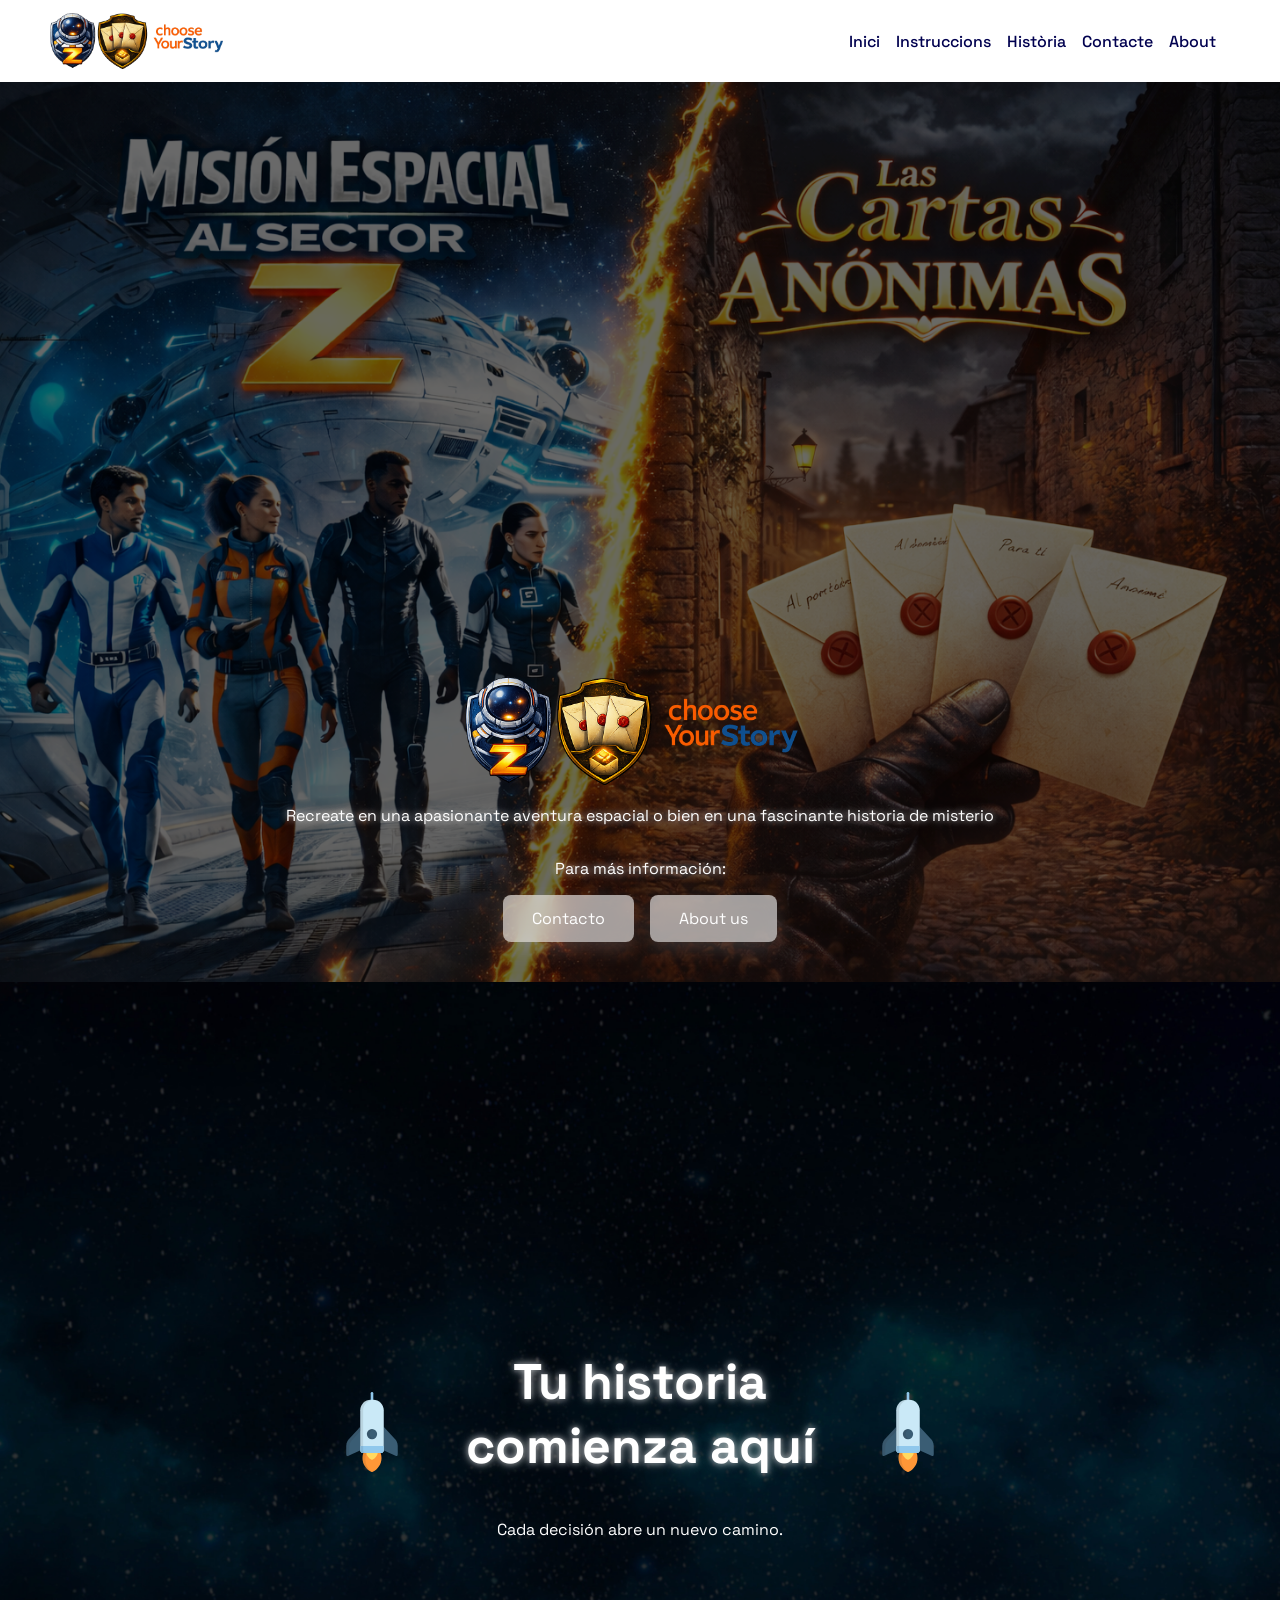
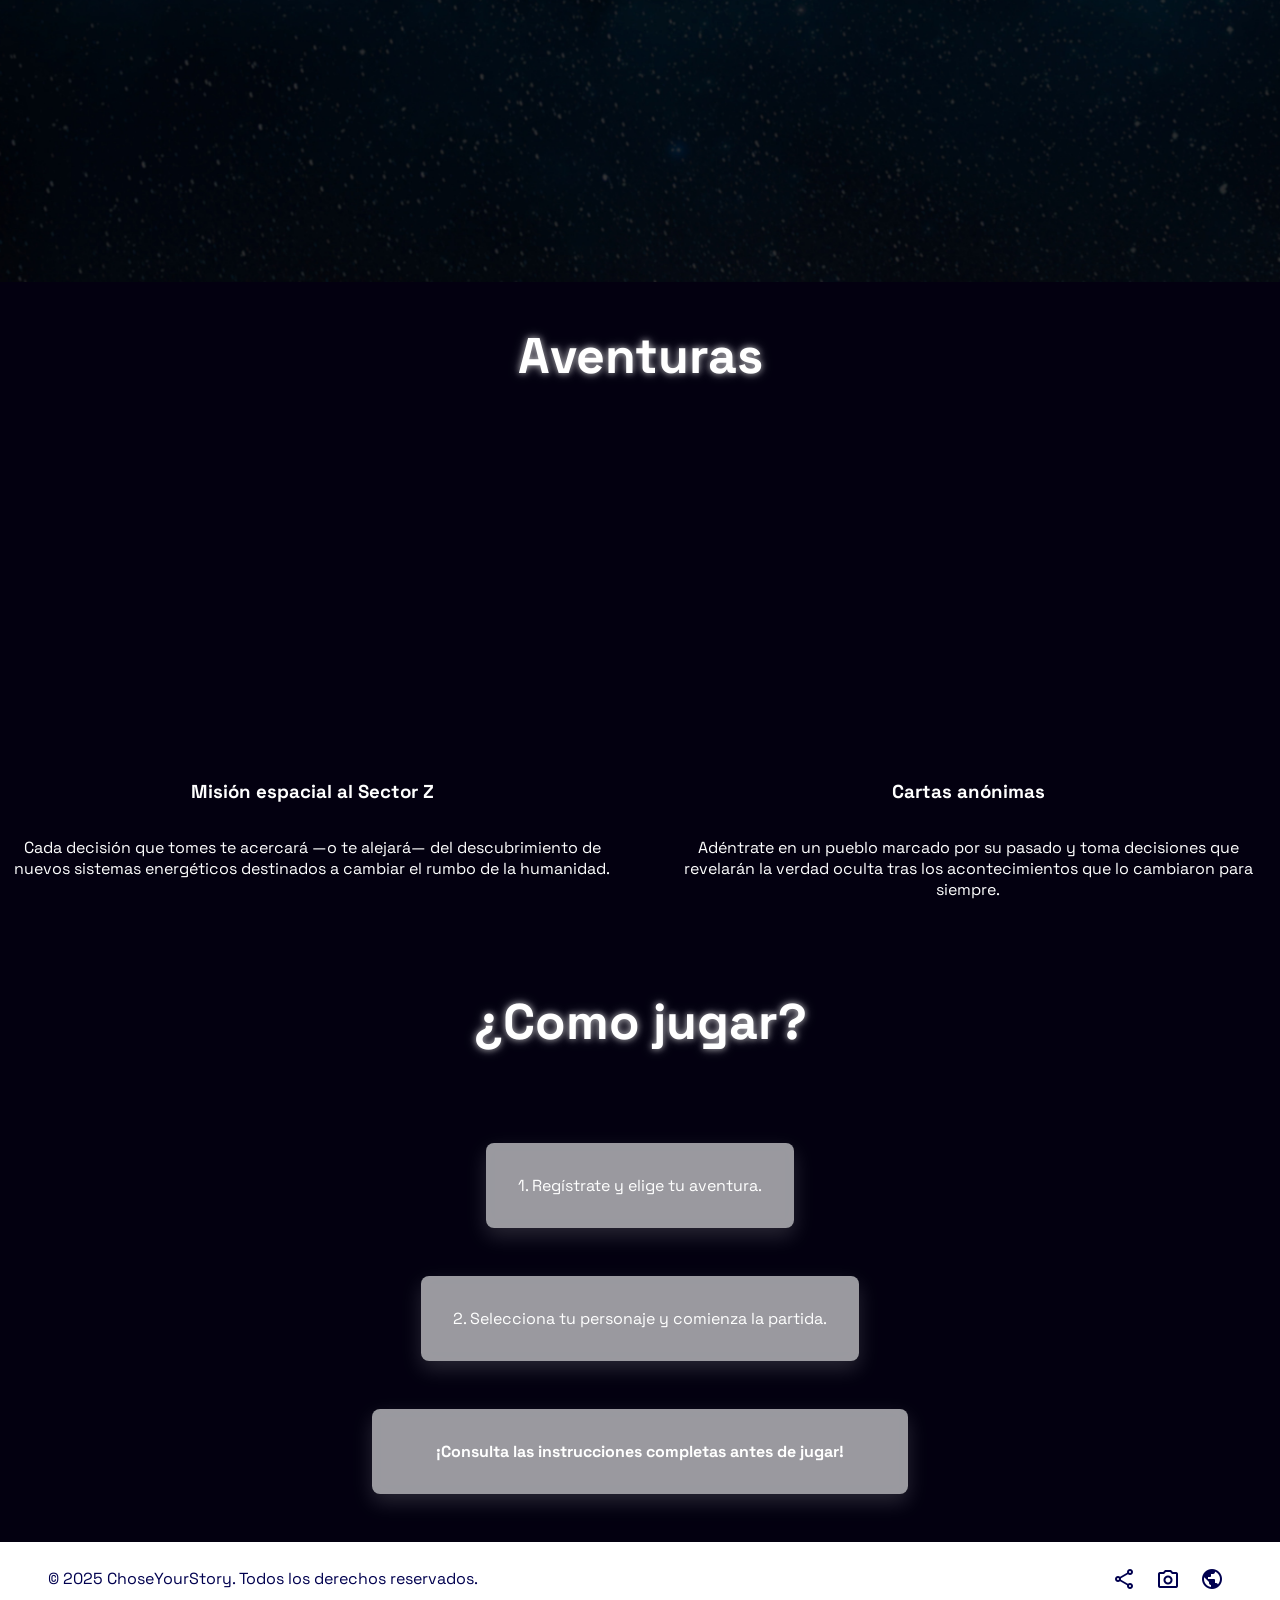
==== M04/Servidor/nodejs_server/public/index.html @ 769871aa "servidor" ====
<!DOCTYPE html>
<html lang="en">
<head>
    <meta charset="UTF-8">
    <meta name="viewport" content="width=device-width, initial-scale=1.0">
    <title>Document</title>
    <link rel="stylesheet" href="style.css">

    <link rel="preconnect" href="https://fonts.googleapis.com">
    <link rel="preconnect" href="https://fonts.gstatic.com" crossorigin>
    <link href="https://fonts.googleapis.com/css2?family=Space+Grotesk:wght@400;500;700&display=swap" rel="stylesheet">

    <link rel="stylesheet"href="https://fonts.googleapis.com/css2?family=Material+Symbols+Outlined:opsz,wght,FILL,GRAD@24,400,0,0" />


</head>
<body>
   <header class="header">
        <div class="contenedor_header">
    
            <img src="./Assets/Logo.png" alt="" class="logo">
       
        <input type="checkbox" id="menu-toggle" class="checkbox-menu">

        <nav class="nav_header">
            <a href="./index.html">Inici</a>
            <a href="./instrucciones.html">Instruccions</a>
            <a href="./historia.html">Història</a>
            <a href="./contact.html">Contacte</a>
            <a href="./about.html">About</a>
        </nav>

        <label for="menu-toggle" class="boton_menu" aria-label="Abrir menú">
            <span></span>
            <span></span>
            <span></span>
        </label>

        </div>
    </header> 

    <main class="main">
        <div class="contenedor-main">
            <img src="./Assets/Logo.png" alt="" class="logo-main">
            <p>Recreate en una apasionante aventura espacial o bien en una fascinante historia de misterio </p>
            <p>Para más información:</p>
            <div class="botones_main botones">
                <a href="contact.html" class="boton-main">Contacto</a>
                <a href="about.html" class="boton-main">About us</a>
            </div>
        </div>

    </main>


    <section class="scroll-reveal-nave">

    <div class="escena">
        <svg class="imagen_svg nave izquierda" height="" width="" version="1.1" id="Layer_1" xmlns="http://www.w3.org/2000/svg" xmlns:xlink="http://www.w3.org/1999/xlink" 
            viewBox="0 0 511.999 511.999" xml:space="preserve">
        <path style="fill:#FF9737;" d="M310.641,387.709c-0.816-2.159-2.885-3.587-5.192-3.587H206.55c-2.309,0-4.375,1.428-5.194,3.587
            c-4.157,10.99-6.266,22.565-6.266,34.405c0,38.873,23.042,73.976,58.701,89.428c0.705,0.305,1.457,0.457,2.208,0.457
            c0.752,0,1.504-0.152,2.208-0.457c35.66-15.452,58.701-50.554,58.701-89.428C316.909,410.27,314.8,398.695,310.641,387.709z"/>
        <path style="fill:#FFD960;" d="M292.446,380.352c-1.052-1.136-2.528-1.782-4.076-1.782h-64.742c-1.548,0-3.025,0.645-4.076,1.782
            c-1.049,1.135-1.579,2.659-1.459,4.202c1.681,21.554,15.743,40.738,35.824,48.871c0.668,0.271,1.376,0.406,2.084,0.406
            c0.708,0,1.416-0.135,2.084-0.406c20.08-8.133,34.14-27.316,35.822-48.871C294.024,383.01,293.495,381.487,292.446,380.352z"/>
        <path style="opacity:0.1;fill:#231F20;enable-background:new    ;" d="M213.598,428.947c0-12.774,2.275-25.264,6.763-37.122
            c0.883-2.33,3.113-3.87,5.603-3.87h84.765c-0.03-0.081-0.056-0.164-0.087-0.246c-0.816-2.159-2.885-3.587-5.192-3.587h-98.899
            c-2.309,0-4.375,1.428-5.194,3.587c-4.157,10.99-6.266,22.565-6.266,34.405c0,38.752,22.902,73.752,58.37,89.277
            C228.653,491.753,213.598,461.585,213.598,428.947z"/>
        <g>
            <path style="fill:#3A5D74;" d="M420.78,396.97v-51.543c0-22.857-11.084-37.559-14.882-41.925l-76.866-83.428v152.156l80.955,37.293
                C413.007,410.695,420.78,412.236,420.78,396.97z"/>
            <path style="fill:#3A5D74;" d="M91.219,396.97v-51.543c0-22.857,11.084-37.559,14.882-41.925l76.866-83.428v152.156l-80.953,37.293
                C98.992,410.695,91.219,412.236,91.219,396.97z"/>
        </g>
        <path style="fill:#90C8EC;" d="M255.999,103.143c-4.599,0-8.328-3.729-8.328-8.328V8.328c0-4.599,3.729-8.328,8.328-8.328
            s8.328,3.729,8.328,8.328v86.487C264.327,99.414,260.598,103.143,255.999,103.143z"/>
        <path style="fill:#CAE9F7;" d="M263.525,49.363h-15.052c-37.406,0-67.728,30.323-67.728,67.727v255.14
            c0,10.247,8.306,18.555,18.557,18.555h113.395c10.248,0,18.557-8.308,18.557-18.555V170.738v-27.205v-26.444
            C331.253,79.685,300.931,49.363,263.525,49.363z"/>
        <path style="fill:#90C8EC;" d="M180.746,345.426v26.803c0,10.247,8.306,18.555,18.557,18.555h113.395
            c10.248,0,18.557-8.308,18.557-18.555v-26.803H180.746z"/>
        <circle style="fill:#3A5D74;" cx="256" cy="269.137" r="32.988"/>
        <g>
            <path style="opacity:0.1;fill:#231F20;enable-background:new    ;" d="M109.726,405.405v-51.543
                c0-22.857,11.084-37.559,14.882-41.925l58.358-63.341v-28.523l-76.866,83.428c-3.798,4.365-14.882,19.067-14.882,41.925v51.543
                c0,15.265,7.773,13.725,10.795,12.552l7.722-3.558C109.733,405.777,109.726,405.598,109.726,405.405z"/>
            <path style="opacity:0.1;fill:#231F20;enable-background:new    ;" d="M199.253,372.229v-255.14c0-36.824,29.397-66.763,66-67.682
                c-0.576-0.014-1.147-0.044-1.728-0.044h-15.052c-37.406,0-67.728,30.323-67.728,67.727v255.14c0,10.247,8.306,18.555,18.557,18.555
                h18.508C207.559,390.784,199.253,382.477,199.253,372.229z"/>
            <path style="opacity:0.1;fill:#231F20;enable-background:new    ;" d="M241.519,269.141c0-15.005,10.021-27.662,23.733-31.664
                c-2.937-0.856-6.04-1.325-9.253-1.325c-18.22,0-32.988,14.769-32.988,32.989c0,18.219,14.768,32.988,32.988,32.988
                c3.214,0,6.316-0.467,9.253-1.325C251.539,296.802,241.519,284.146,241.519,269.141z"/>
        </g>
        </svg>

        <div class="texto">
      <h2>Tu historia comienza aquí</h2>
      <p>Cada decisión abre un nuevo camino.</p>
    </div>
<svg class="imagen_svg nave derecha" height="" width="" version="1.1" id="Layer_1" xmlns="http://www.w3.org/2000/svg" xmlns:xlink="http://www.w3.org/1999/xlink" 
	 viewBox="0 0 511.999 511.999" xml:space="preserve">
<path style="fill:#FF9737;" d="M310.641,387.709c-0.816-2.159-2.885-3.587-5.192-3.587H206.55c-2.309,0-4.375,1.428-5.194,3.587
	c-4.157,10.99-6.266,22.565-6.266,34.405c0,38.873,23.042,73.976,58.701,89.428c0.705,0.305,1.457,0.457,2.208,0.457
	c0.752,0,1.504-0.152,2.208-0.457c35.66-15.452,58.701-50.554,58.701-89.428C316.909,410.27,314.8,398.695,310.641,387.709z"/>
<path style="fill:#FFD960;" d="M292.446,380.352c-1.052-1.136-2.528-1.782-4.076-1.782h-64.742c-1.548,0-3.025,0.645-4.076,1.782
	c-1.049,1.135-1.579,2.659-1.459,4.202c1.681,21.554,15.743,40.738,35.824,48.871c0.668,0.271,1.376,0.406,2.084,0.406
	c0.708,0,1.416-0.135,2.084-0.406c20.08-8.133,34.14-27.316,35.822-48.871C294.024,383.01,293.495,381.487,292.446,380.352z"/>
<path style="opacity:0.1;fill:#231F20;enable-background:new    ;" d="M213.598,428.947c0-12.774,2.275-25.264,6.763-37.122
	c0.883-2.33,3.113-3.87,5.603-3.87h84.765c-0.03-0.081-0.056-0.164-0.087-0.246c-0.816-2.159-2.885-3.587-5.192-3.587h-98.899
	c-2.309,0-4.375,1.428-5.194,3.587c-4.157,10.99-6.266,22.565-6.266,34.405c0,38.752,22.902,73.752,58.37,89.277
	C228.653,491.753,213.598,461.585,213.598,428.947z"/>
<g>
	<path style="fill:#3A5D74;" d="M420.78,396.97v-51.543c0-22.857-11.084-37.559-14.882-41.925l-76.866-83.428v152.156l80.955,37.293
		C413.007,410.695,420.78,412.236,420.78,396.97z"/>
	<path style="fill:#3A5D74;" d="M91.219,396.97v-51.543c0-22.857,11.084-37.559,14.882-41.925l76.866-83.428v152.156l-80.953,37.293
		C98.992,410.695,91.219,412.236,91.219,396.97z"/>
</g>
<path style="fill:#90C8EC;" d="M255.999,103.143c-4.599,0-8.328-3.729-8.328-8.328V8.328c0-4.599,3.729-8.328,8.328-8.328
	s8.328,3.729,8.328,8.328v86.487C264.327,99.414,260.598,103.143,255.999,103.143z"/>
<path style="fill:#CAE9F7;" d="M263.525,49.363h-15.052c-37.406,0-67.728,30.323-67.728,67.727v255.14
	c0,10.247,8.306,18.555,18.557,18.555h113.395c10.248,0,18.557-8.308,18.557-18.555V170.738v-27.205v-26.444
	C331.253,79.685,300.931,49.363,263.525,49.363z"/>
<path style="fill:#90C8EC;" d="M180.746,345.426v26.803c0,10.247,8.306,18.555,18.557,18.555h113.395
	c10.248,0,18.557-8.308,18.557-18.555v-26.803H180.746z"/>
<circle style="fill:#3A5D74;" cx="256" cy="269.137" r="32.988"/>
<g>
	<path style="opacity:0.1;fill:#231F20;enable-background:new    ;" d="M109.726,405.405v-51.543
		c0-22.857,11.084-37.559,14.882-41.925l58.358-63.341v-28.523l-76.866,83.428c-3.798,4.365-14.882,19.067-14.882,41.925v51.543
		c0,15.265,7.773,13.725,10.795,12.552l7.722-3.558C109.733,405.777,109.726,405.598,109.726,405.405z"/>
	<path style="opacity:0.1;fill:#231F20;enable-background:new    ;" d="M199.253,372.229v-255.14c0-36.824,29.397-66.763,66-67.682
		c-0.576-0.014-1.147-0.044-1.728-0.044h-15.052c-37.406,0-67.728,30.323-67.728,67.727v255.14c0,10.247,8.306,18.555,18.557,18.555
		h18.508C207.559,390.784,199.253,382.477,199.253,372.229z"/>
	<path style="opacity:0.1;fill:#231F20;enable-background:new    ;" d="M241.519,269.141c0-15.005,10.021-27.662,23.733-31.664
		c-2.937-0.856-6.04-1.325-9.253-1.325c-18.22,0-32.988,14.769-32.988,32.989c0,18.219,14.768,32.988,32.988,32.988
		c3.214,0,6.316-0.467,9.253-1.325C251.539,296.802,241.519,284.146,241.519,269.141z"/>
</g>
</svg>
  </div>
</section>



<section class="nuestros-juegos">
        <div class="contenedor_nuestros_juegos">
            <h1>Aventuras</h1>
            <div class=" contenedor_videos">
                <div class="caja_video">
                    <video src="./Assets/0113.mp4" autoplay loop muted playsinline> </video>
                    <h3>Misión espacial al Sector Z</h3>
                    <p>Cada decisión que tomes te acercará —o te alejará— del descubrimiento de nuevos sistemas energéticos destinados a cambiar el rumbo de la humanidad.</p>
                </div>
                <div class="caja_video">
                    <video src="./Assets/Cartas anonimas_video publicitario.mp4" autoplay loop muted playsinline> </video>
                    <h3>Cartas anónimas</h3>
                    <p>Adéntrate en un pueblo marcado por su pasado y toma decisiones que revelarán la verdad oculta tras los acontecimientos que lo cambiaron para siempre.</p>

                </div>
            </div>
            <div class="como_jugar" >
                <h1>¿Como jugar?</h1>
                <div class="boton_jugar">
                    <p>1. Regístrate y elige tu aventura.</p>
                </div>
                <div class="boton_jugar">
                    <p>2. Selecciona tu personaje y comienza la partida.</p>
                </div>
                <a href="instrucciones.html" class="boton_jugar2">¡Consulta las instrucciones completas antes de jugar!</a>

            </div>            

</section>
           
<footer class="footer" aria-label="Peu de pàgina">
    <div class="footer-container">
        <p>&copy; 2025 ChoseYourStory. Todos los derechos reservados.</p>
        <div class="social" aria-label="Xarxes socials">

            <a href="https://x.com" target="_blank" aria-label="X (Twitter)">
            <span class="material-symbols-outlined">share</span>
            </a>

            <a href="https://www.instagram.com" target="_blank" aria-label="Instagram">
            <span class="material-symbols-outlined">photo_camera</span>
        <a href="https://www.facebook.com" target="_blank" aria-label="Facebook">
            <span class="material-symbols-outlined">public</span>
        </a>

        </div>
    </div>
</footer>


    
    


    
    



</body>
</html>
---- M04/Servidor/nodejs_server/public/style.css ----
body{
    background-color: rgb(255, 255, 255);
    margin:0;
    
    font-family: 'Space Grotesk', sans-serif;
    font-weight: 400;
}

h1, h2 {
    font-weight: 700;
    font-size: 50px;
    text-shadow:
        0 0 6px rgba(255, 255, 255, 0.6),
        0 0 12px rgba(255, 255, 255, 0.35);
    

}

   

/*---------------------------------------------------------------------*/
/*                               HEADER                                */
/*---------------------------------------------------------------------*/

.header {
    position: sticky;
    top:0;
    background-color: #ffffff47;
    backdrop-filter: blur(10px);
    color: #fff;
    z-index: 1000;
    
  
}

.contenedor_header {
   
    max-width: 1200px;
    height: 50px;
    padding: 1rem;
    display: flex;
    align-items: center;
    justify-content: space-between;
}



.logo {
    width: 250px;
    height: auto;
}

.nav_header{
    display: flex;
    gap:1rem;
    text-align: center;
    

}
.nav_header a{
    color:rgb(0, 0, 79) ;
    font-weight:500 ;
}

.nav_header a:hover{
    
     color: rgb(255, 165, 0); 
}


.checkbox-menu{
    display: none;
}

.boton_menu {
    display: none;
    flex-direction: column;
    gap: 5px;
    cursor: pointer;
}

.boton_menu span {
    width: 25px;
    height: 3px;
    background-color: #111;
    display: block;
}

/*                             Movil                                */


@media (max-width: 768px) {

  
    .boton_menu {
        display: flex;
    }

   
    .nav_header {
        position: absolute;
        top: 100%;
        left: 0;
        width: 100%;

        background-color: #ffffff;
        flex-direction: column;
        align-items: center;

        max-height: 0;
        overflow: hidden;
        transition: max-height 0.3s ease;
    }

    .nav_header a {
        padding: 1rem 0;
    }

    .checkbox-menu:checked + .nav_header {
        max-height: 300px;
    }
}
/*---------------------------------------------------------------------*/
/*                              footer                                 */
/*---------------------------------------------------------------------*/


.footer-container{
    display: flex;
    align-items: center;
    justify-content: space-between;
    color:rgb(0, 0, 79) ;
}

.footer-container p,
.social
{
    padding: 0.6rem 3rem;

}

.material-symbols-outlined {
    color:rgb(0, 0, 79); 
    border-radius:50% ;
    padding: 0.5rem;
}

.footer .social a:hover .material-symbols-outlined {
    color: #ffffff;
    background-color: rgb(255, 165, 0); 
}



/*---------------------------------------------------------------------*/
/*                              index                                  */
/*---------------------------------------------------------------------*/
a {
    text-decoration: none;
}

.main {
    min-height: 100vh;
    width: 100%;
    background-image: url("./Assets/main.png");
    background-size: cover;       
    background-position: center top;    
    background-repeat: no-repeat;  
    display: flex;
    flex-direction: column;
    justify-content: flex-end; 

}

.contenedor-main{
    display: flex;
    flex-direction: column;
    align-items: center;
    padding-bottom: 40px;
   

}

.contenedor-main p{
    text-shadow:
        0 0 6px rgba(255, 255, 255, 0.6),
        0 0 12px rgba(255, 255, 255, 0.35);
}

.contenedor-main img{
    width: 30rem;
    height: auto;

}

.botones_main {
display: flex;
gap: 1rem;

}
.boton-main{
    padding: 0.8rem 1.8rem;
    border-radius: 8px;
    background: rgba(255, 255, 255, 0.6);
    color: white;
    box-shadow: 0 8px 20px #ffffff26;
    backdrop-filter: blur(10px);
    transition:transform 0.25s ease,box-shadow 0.25s ease, background 0.25s ease;
  
}
.boton-main:hover {
    color: rgb(88, 88, 88);
    transform: scale(1.08);

    background: rgba(255, 255, 255, 0.9);

    box-shadow: 0 12px 30px rgba(255, 255, 255, 0.566);
}

.main h1,
.main p {
    color: white;
}
  


.scroll-reveal-nave {
    height: 100vh;
    display: flex;
    align-items: center;
    justify-content: center;
    width: 100%;
    background-image: url("./Assets/cielo_estrellado.jpg");
    background-size: cover;       
    background-position: center top;    
    background-repeat: no-repeat; 
}


.escena {
    position: sticky;
    top: 35vh;

    display: flex;
    align-items: center;
    gap: 3rem;

    max-width: 900px;
    margin: 0 auto;
}

.imagen_svg {
    width: 80px;
    height: auto;
    
}

.nave.izquierda {
    animation: entrarIzquierda linear forwards;
    animation-timeline: view();
    animation-range: entry 0% cover 40%;
}

.nave.derecha {
    animation: entrarDerecha linear forwards;
    animation-timeline: view();
    animation-range: entry 0% cover 40%;
}

@keyframes entrarIzquierda {
    from {
        transform: translateX(-300px);
        opacity: 0;
    }
    to {
        transform: translateX(0);
        opacity: 1;
    }
}

@keyframes entrarDerecha {
    from {
        transform: translateX(300px);
        opacity: 0;
    }
    to {
        transform: translateX(0);
        opacity: 1;
    }
}

.texto {
    color: white;
    max-width: 360px;
    text-align: center;

    opacity: 0;
    transform: translateY(40px);

    animation: revelarTexto linear forwards;
    animation-timeline: view();
    animation-range: entry 40% cover 60%;
}

@keyframes revelarTexto {
    to {
        opacity: 1;
        transform: translateY(0);
    }
}



.nuestros-juegos{
    background-color: rgb(3, 0, 16);

    color: white;
   
}


.contenedor_nuestros_juegos{
    display: flex;
    flex-direction: column;
  text-align: center;

    
    
}

.contenedor_videos{
display: flex;
  flex-wrap: wrap; 
  justify-content: space-around;
  gap:2rem;
  margin-top: 2rem;
  margin-bottom: 2rem;
}

.caja_video{
    width: 100%;
    max-width: 600px;
    display: flex;
    flex-direction: column;
    

}

.contenedor_videos video{
    
    border-radius: 20px;
}

.como_jugar{
    display: flex;
    flex-direction: column;
    justify-content: center;
    align-items: center;
    gap: 3rem;
    margin-bottom: 3rem;
    
}

.boton_jugar{
    
    padding: 1rem 2rem;
    border-radius: 8px;
    background: rgba(255, 255, 255, 0.6);
    color: white;
    box-shadow: 0 8px 20px #ffffff26;
    backdrop-filter: blur(10px);
    transition:transform 0.25s ease,box-shadow 0.25s ease, background 0.25s ease;
}

.boton_jugar:hover,.boton_jugar2:hover {
    color: rgb(88, 88, 88);
    transform: scale(1.08);

    background: rgba(255, 255, 255, 0.9);

    box-shadow: 0 12px 30px rgba(255, 255, 255, 0.566);
}

.boton_jugar2{
    padding: 2rem 4rem;
    border-radius: 8px;
    background: rgba(255, 255, 255, 0.6);
    color: white;
    box-shadow: 0 8px 20px #ffffff26;
    backdrop-filter: blur(10px);
    transition: transform 0.25s ease,box-shadow 0.25s ease, background 0.25s ease;
    font-weight: bold;
}
/*----------------------------------------------------------------------------------------------- */
/*                                            HISTORIA                                            */
/*----------------------------------------------------------------------------------------------- */
.Personajes {
  background-color: #000;   
  padding: 0.5rem 0;          
}
.Personajes h1,
.paisajes-espacio h1 {
  color: white;
 
  font-size: 3rem;
  letter-spacing: 6px;
  font-weight: 300;

  text-shadow:
    0 0 6px rgba(255,255,255,0.4),
    0 0 12px rgba(255,255,255,0.2);
}



.carrusel {
  position: relative;
  width: 100%;
  height: 100vh;
  overflow: hidden;
}





.carrusel-aventura1 {
  background-image: url("./Assets/fondo_mision_espacial.png");
  background-size: cover;
  background-position: center;
  background-repeat: no-repeat;
}


.carrusel-aventura2 {
  background-image: url("./Assets/fondo_cartas_anonimas.png");
  background-size: cover;
  background-position: center;
  background-repeat: no-repeat;
}


.carrusel input {
  display: none;
}

.contenedor-diapositivas {
  display: flex;
  width: 400%;
  height: 100%;
  transition: transform 0.8s ease;
}


.diapositiva {
  width: 100%;
  height: 100%;
  flex-shrink: 0;


  display: flex;
  flex-direction: row;       
  align-items: center;


}

.diapositiva img {
  width: 20rem;
  height: auto;
  object-fit: cover;
}
.texto-carrusel {
  width: 55%;
  padding: 4rem;

  display: flex;
  flex-direction: column;
  justify-content: center;

  color: white;

  background: linear-gradient(
    to right,
    rgba(0,0,0,0.6),
    rgba(0,0,0,0.2)
  );
}

#a1-1:checked ~ .contenedor-diapositivas { transform: translateX(0%); }
#a1-2:checked ~ .contenedor-diapositivas { transform: translateX(-100%); }
#a1-3:checked ~ .contenedor-diapositivas { transform: translateX(-200%); }
#a1-4:checked ~ .contenedor-diapositivas { transform: translateX(-300%); }


#a2-1:checked ~ .contenedor-diapositivas { transform: translateX(0%); }
#a2-2:checked ~ .contenedor-diapositivas { transform: translateX(-100%); }
#a2-3:checked ~ .contenedor-diapositivas { transform: translateX(-200%); }
#a2-4:checked ~ .contenedor-diapositivas { transform: translateX(-300%); }


.navegacion {
  position: absolute;
  bottom: 30px;
  left: 50%;
  transform: translateX(-50%);
  display: flex;
  gap: 12px;
  z-index: 10;
}

.navegacion label {
  width: 14px;
  height: 14px;
  background: rgba(255,255,255,0.5);
  border-radius: 50%;
  cursor: pointer;
  transition: background 0.3s, transform 0.3s;
}

.navegacion label:hover {
  background: white;
  transform: scale(1.2);
}

.paisajes_aventura1,
.paisajes_aventura2{
  background-color: black;
}

.escenas-juego{
  
  padding: 2rem;

  display: flex;
  flex-direction: column;
  justify-content: center;

  color: white;

  background: linear-gradient(
    to right,
    rgba(0,0,0,0.6),
    rgba(0,0,0,0.2)
  );
}

.paisajes-espacio{
  background-color: #000;
  padding: 3rem;
}
.paisajes_aventura2 .diapositiva2,
.paisajes_aventura2 .diapositiva3 {
  display: flex;
  flex-direction: row-reverse;
  align-items: center;
}

.diapositiva2 {
  width: 100%;
  height: 100%;
  flex-shrink: 0;
  margin-bottom: 2rem;


  display: flex;
  flex-direction: row;       
  align-items: center;


}
.diapositiva3 {
  width: 100%;
  height: 100%;
  flex-shrink: 0;
  


  display: flex;
  flex-direction: row;       
  align-items: center;


}

.diapositiva2 img,
.diapositiva3 img {
  width: 20rem;
  height: auto;
  object-fit: cover;
}

/*----------------------------------------------------------------------------------------------- */
/*                                            INSTRUCCIONES                                       */
/*----------------------------------------------------------------------------------------------- */


.instrucciones{
  background-color:rgb(0, 0, 28);
  padding: 0 3rem;
}


.introduccion-instrucciones{
  display: flex;
  flex-direction: column; 
 
}
.imagenes-texto{
  display: flex;
  flex-direction: column;
  text-align: center;
}


.imagenes-texto h3, 
.mecanica-juego1 h3{
  color: white;
  font-weight: 300;
  text-shadow:
    0 0 6px rgba(255,255,255,0.4),
    0 0 12px rgba(255,255,255,0.2);
  

}
.como-jugar{
  margin-top: 5rem;
}

.introduccion-instrucciones h1,
.mecanica-juego1 h1{
  color: white;
  font-size: 3rem;
  letter-spacing: 6px;
  font-weight: 300;
  text-shadow:
    0 0 6px rgba(255,255,255,0.4),
    0 0 12px rgba(255,255,255,0.2);
    margin: 0;
    padding: 3rem 0;
    
}


.introduccion-instrucciones p{
  color:white;

}
.imagenes-contenedor-instrucciones{
  display: flex;
  justify-content: space-around;
  gap: 1rem;

}
.imagen-instruccion{
    max-width: 500px;
    height: auto;
    border-radius: 16px;
    overflow: hidden;

}

.imagen-instruccion img {
    width: 100%;
    height: 100%;
    object-fit: cover;
    object-position: center;
}

.imagenes-jugar{
  max-width: 300px;
  height: auto;
  overflow: hidden;
  border-radius: 16px;
}

.imagenes-jugar img {
    width: 100%;
    height: 100%;
    object-fit: cover;
    object-position: center;
}
.imagenes-texto-jugar{
  display: flex;
 
}

.imagenes-contenedor-jugar{
    padding: 1rem 2rem;
}

.texto-jugar{
height: 50%;
width: 100%;
  background-color: rgba(0, 0, 0, 0.407);
  align-self: center;
  color: white;
  padding: 0 1.3rem;
}


/* --------------------- mecánica --------------------- */
.mecanica-juego1 {
    padding: 0 3rem;
    background-color:rgb(0, 0, 15);
    
}

.contenedor-mecanica {
    display: flex;
    flex-wrap: wrap;
    gap: 2rem;
    justify-content: center;   
}


.tarjeta-mecanica {
    width: 48%;
    cursor: pointer;

    display: flex;
    flex-direction: column;
    align-items: center;       
}


.imagen-mecanica {
    width: 100%;               
    max-width: 500px;         
    position: relative;
    overflow: hidden;
    border-radius: 12px;
}

.imagen-mecanica img {
    width: 100%;
    height: 280px;             
    object-fit: cover;
    display: block;
    transition: transform 0.4s ease, opacity 0.4s ease;
}


.overlay {
    position: absolute;
    inset: 0;
    background: rgba(0, 0, 0, 0.65);
    color: white;

    display: flex;
    align-items: center;
    justify-content: center;

    text-align: center;
    padding: 1.5rem;

    opacity: 0;
    transition: opacity 0.4s ease;
}


.tarjeta-mecanica h3 {
    margin-top: 1rem;
    font-size: 1.3rem;
    text-align: center;
}


.tarjeta-mecanica:hover img {
    transform: scale(1.1);
    opacity: 0.3;
}

.tarjeta-mecanica:hover .overlay {
    opacity: 1;
}


@media (max-width: 768px) {
    .tarjeta-mecanica {
        width: 100%;
    }
}





/*----------------------------------------------------------------------------------------------- */
/*                                            CONTACTE                                            */
/*----------------------------------------------------------------------------------------------- */

.seccion-contacto {
  padding: 4rem 3rem;

  background-image: url("./Assets/cielo_estrellado.jpg");
  background-size: cover;
  background-repeat: no-repeat;
  background-position: center;

 
}



.seccion-contacto h2{
  color: white;
  font-size: 50px;
  letter-spacing: 3px;
  font-weight: 300;
 
  margin-bottom: 4rem;
  text-shadow:
        0 0 6px rgba(255, 255, 255, 0.6),
        0 0 12px rgba(255, 255, 255, 0.35);
}
.seccion-contacto p{
  color: white;
   font-size: 25px;
   letter-spacing: 3px;
   text-shadow:0 0 5px rgba(1, 84, 68, 0.4);
  font-weight: 300;
}

.seccion-contacto a{
  color: white;
   font-size: 25px;
   letter-spacing: 3px;
  
  font-weight: 300;
}


.contenedor-contacto{
  display:flex;
  justify-content: space-around;
  align-items: center;
  gap: 3rem;
  flex-wrap: wrap;
}

.info-contacto{
  display: flex;
  flex-direction: column;
  gap:1rem
}



.formulario-contacto{
  display:flex ;
  flex-direction: column;
  width: 30rem;
  height: 30rem;
  border-radius: 25px;
  justify-content: center;
  padding: 3rem;
  background-color: rgb(231, 150, 0);   
  backdrop-filter: blur(5px);
  transition: 
    transform 0.2s ease,
    box-shadow 0.2s ease,
    background-color 0.2s ease;

}

.mapa-contacto {
  position: relative;
  width:35rem;
  height:23rem;  
  border-radius: 16px;
  overflow: hidden;
   box-shadow: 0 0 12px rgba(255, 255, 255, 0.645);

}

.mapa-contacto iframe {
  position: absolute;
  inset: 0;
  width: 100%;
  height: 100%;
  border: 0;
  
}

  input {
    padding: 0.7rem;
    border:none;
    background-color: #ffffff;
    border-radius: 6px;
    transition: 0.2s ease;
    margin-bottom: 2.5rem;     
}

textarea{
    padding: 2rem;
    margin-bottom: 2.5rem;     
    border:none;
    background-color: #ffffff;
    border-radius: 6px;
    transition: 0.2s ease;
      

}


 

.formulario-contacto button{
align-self:  center;
display: flex;
justify-content: center;
 padding: 0.7rem;
 border:none;
 
 border-radius: 6px;
 transition: 0.2s ease;
 margin-bottom: 2.5rem; 

font-size:  18px; 
letter-spacing: 2px;
font-weight: 500;
 background-color: white  ;
color: rgb(0, 0, 79) ;
}

input[type="text"]:invalid,
input[type="email"]:invalid,
input[type="tel"]:invalid,
input[type="number"]:invalid  {
border: 1px solid rgb(182, 0, 0);

    
}

.formulario-contacto button:hover{
    background-color: rgb(0, 0, 79) ;
    color: white;
  

cursor: pointer;
  transform: scale(1.02);    

}


input:hover, textarea:hover{
     cursor: pointer;
     background-color: #45416ab3; 

}
input:focus,textarea:focus {
    outline: none;
    box-shadow: 0 0 3px #ffffff;
    background-color: white;
    transform: scale(1.03);    
}

label{
  color: white;
  font-size:  18px; 
  text-shadow:0 0 8px rgba(0, 0, 0, 0.3);
  letter-spacing: 2px;
  font-weight: 500;
}

/*----------------------MOVIL----------------------*/


@media (max-width: 768px) {

  /* TÍTULOS */
  .seccion-contacto h2 {
    font-size: 32px;
    letter-spacing: 2px;
    margin-bottom: 2rem;
    text-align: center;
  }

  .seccion-contacto p,
  .seccion-contacto a {
    font-size: 16px;
    letter-spacing: 1px;
    text-align: center;
  }

  
  .contenedor-contacto {
    flex-direction: column;
    gap: 2.5rem;
    margin-bottom: 5rem;
  }

 
  .info-contacto {
    align-items: center;
    text-align: center;
  }

  
  .formulario-contacto {
    width: 100%;
    max-width: 320px;
    height: auto;
    padding: 1.2rem;
  }

  
  input,
  textarea {
    font-size: 16px;
    margin-bottom: 1.8rem;
  }


  .formulario-contacto button {
    width: 100%;
    max-width: 180px;
    height: 45px;
    font-size: 16px;
  }

  .mapa-contacto {
    width: 100%;
    max-width: 320px;
    height: 220px;
  }
}

/*----------------------------------------------------------------------------------------------- */
/*                                            About                                               */
/*----------------------------------------------------------------------------------------------- */

.about {
    padding: 4rem 3rem;
    background-image: url("./Assets/cielo_estrellado.jpg");
    background-size: cover;
    background-repeat: no-repeat;
    background-position: center;
    margin: 0 auto;
    padding: 4rem 4rem;
   

}

.team {
    margin-bottom: 4rem;
}

.team h2,.promo h2 {
  color: white;
  font-size: 50px;
  letter-spacing: 3px;
  font-weight: 300;
 
  margin-bottom: 4rem;
  text-shadow:
        0 0 6px rgba(255, 255, 255, 0.6),
        0 0 12px rgba(255, 255, 255, 0.35);
}

.team p {
   color: white;
  margin-bottom: 1.5rem;
   
}



.team li {
    color: white;
    font-size: 1.1rem;
    padding: 0.4rem 0;
}



.video {
    position: relative;
    padding-bottom: 56.25%;
    height: 0;
    overflow: hidden;
    border-radius: 12px;
}

.video iframe {
    position: absolute;
    top: 0;
    left: 0;
    width: 100%;
    height: 100%;
}
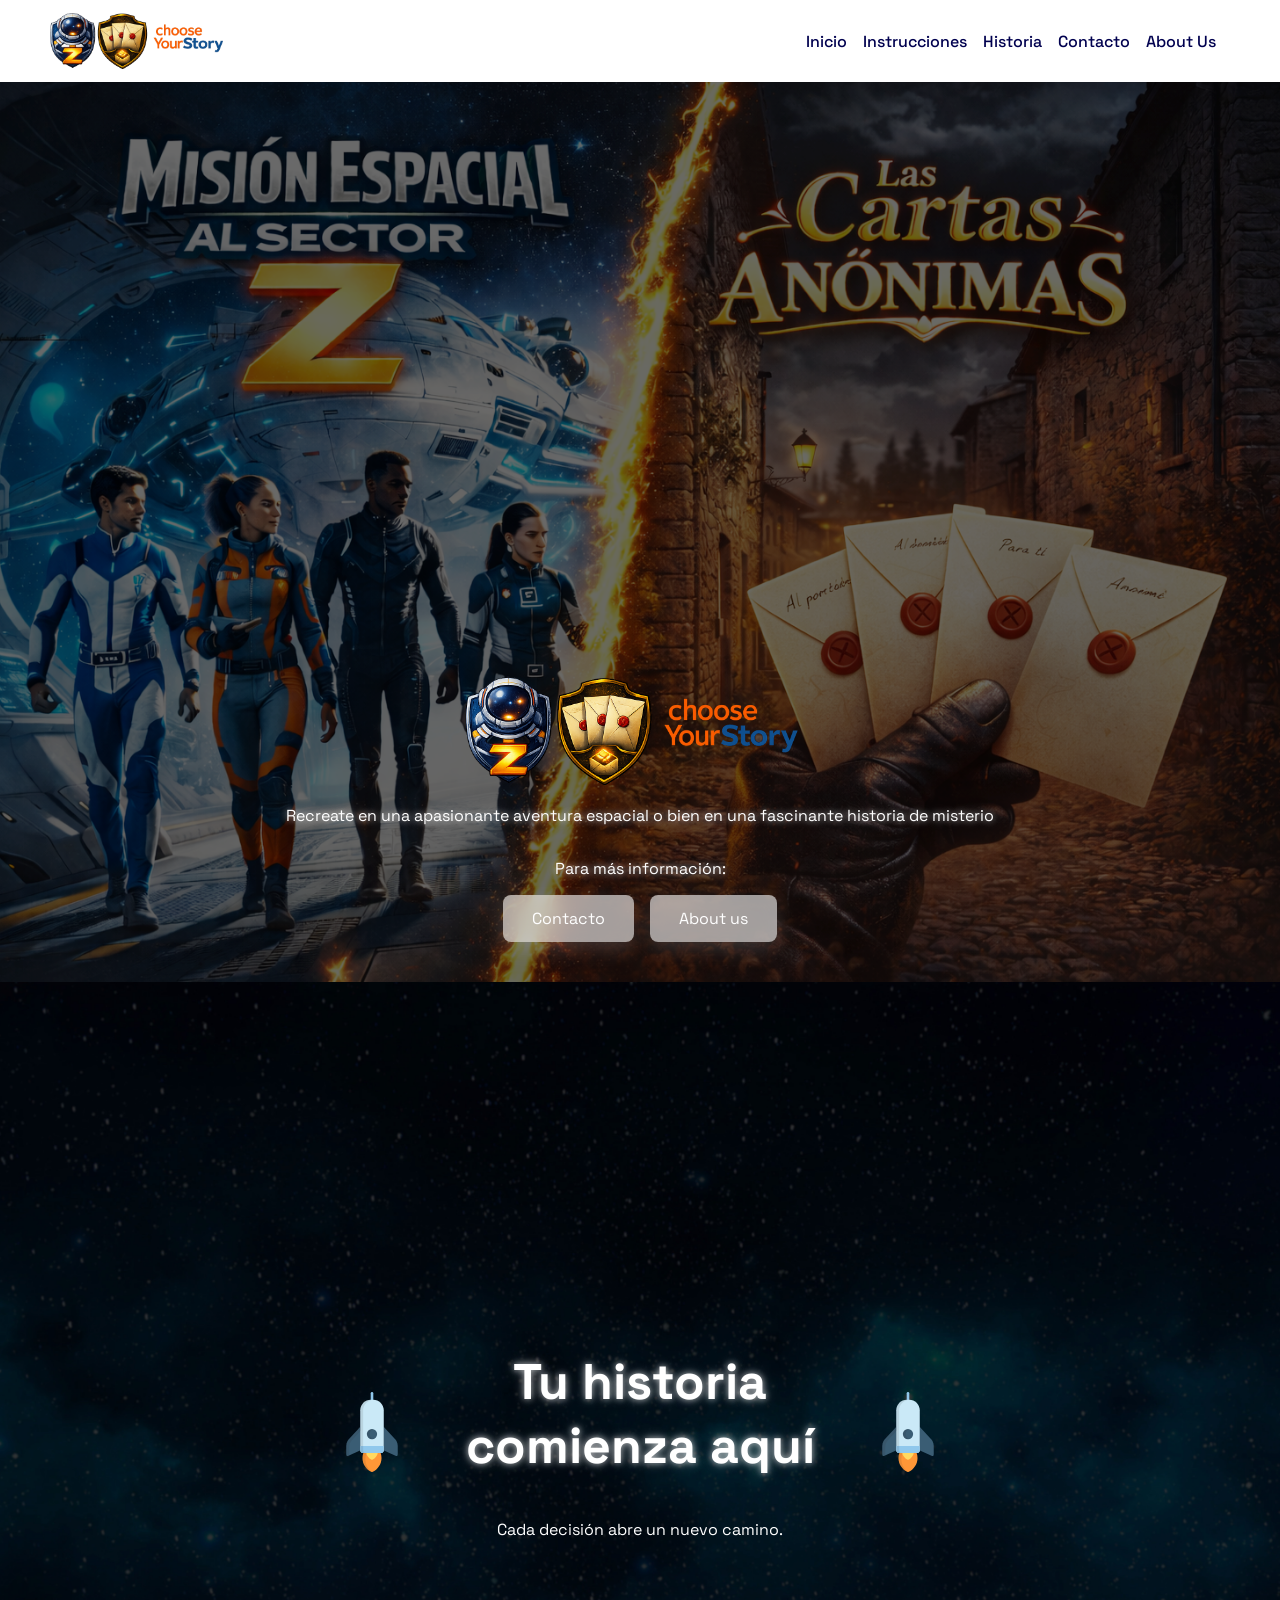
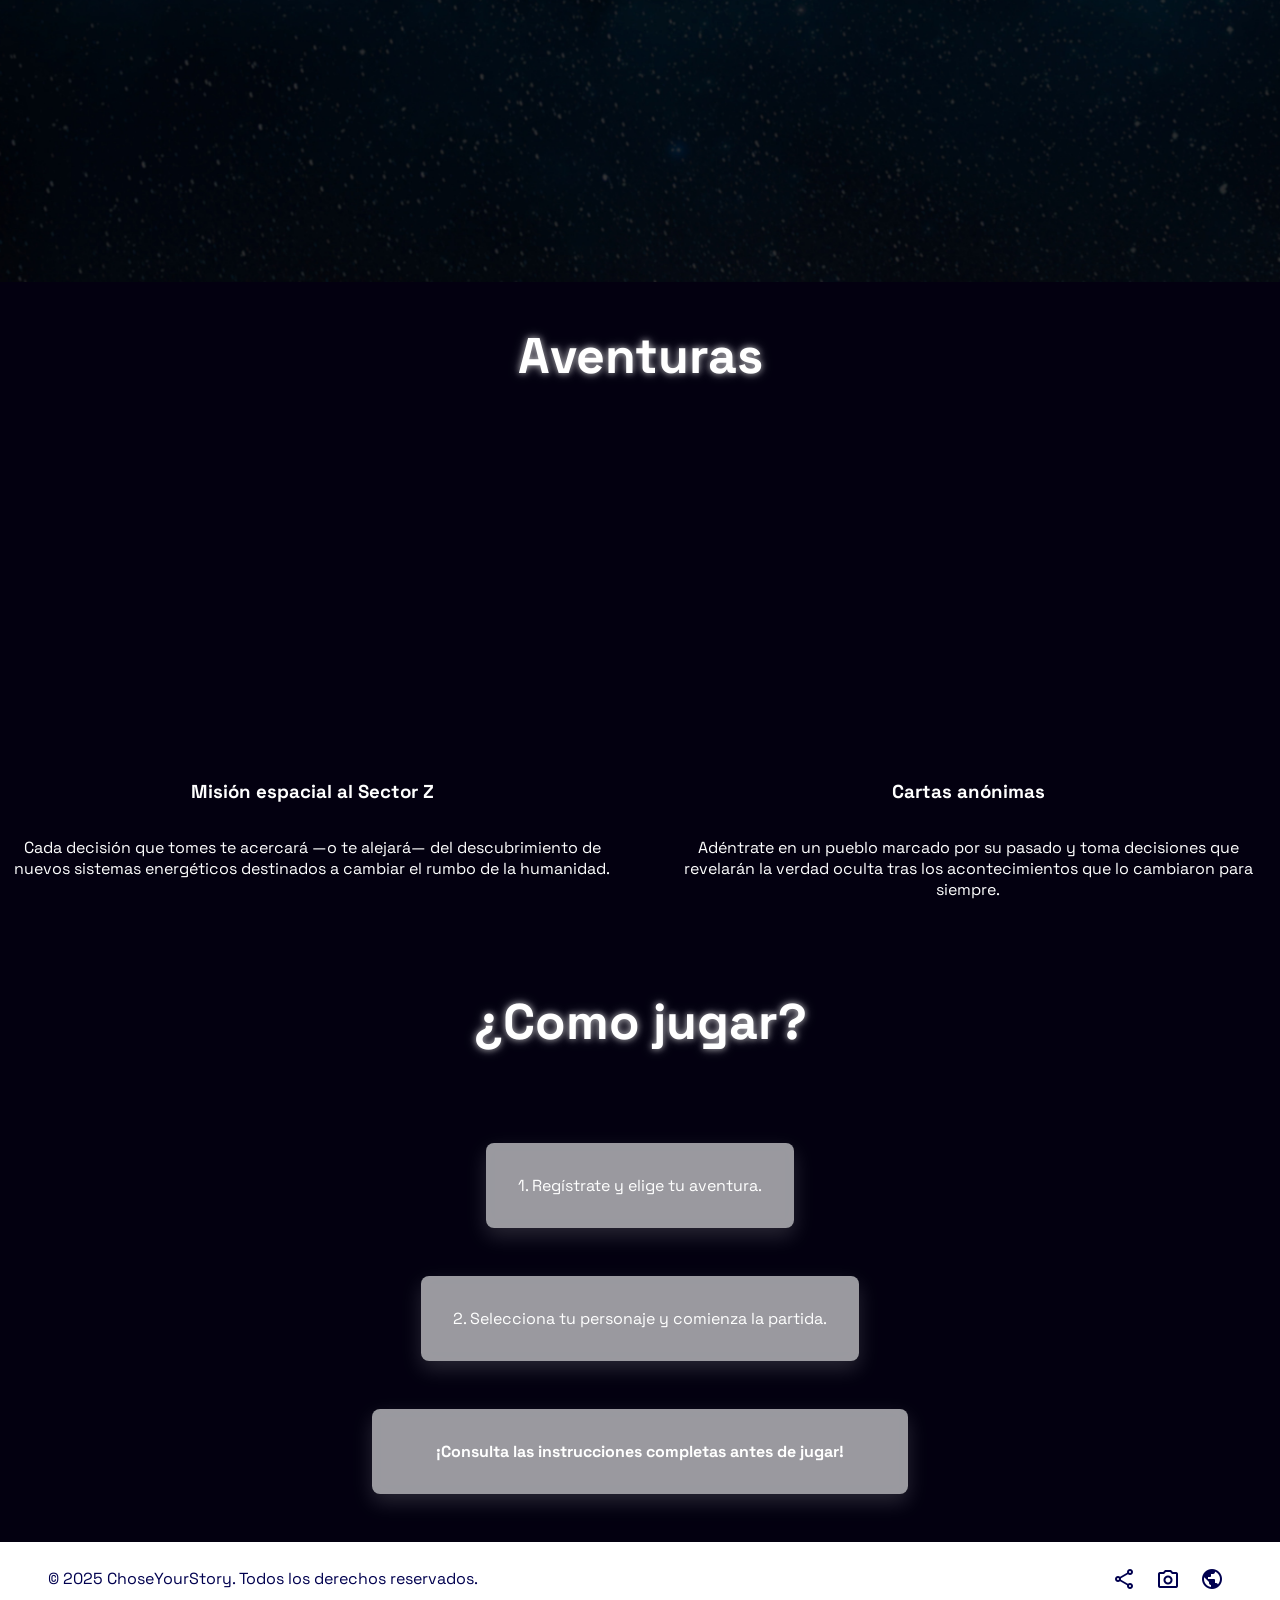
==== commit c7163876: "prueba" ====
--- a/M04/Servidor/nodejs_server/public/index.html
+++ b/M04/Servidor/nodejs_server/public/index.html
@@ -23,11 +23,11 @@
         <input type="checkbox" id="menu-toggle" class="checkbox-menu">
 
         <nav class="nav_header">
-            <a href="./index.html">Inici</a>
-            <a href="./instrucciones.html">Instruccions</a>
-            <a href="./historia.html">Història</a>
-            <a href="./contact.html">Contacte</a>
-            <a href="./about.html">About</a>
+            <a href="./index.html">Inicio</a>
+            <a href="./instrucciones.html">Instrucciones</a>
+            <a href="./historia.html">Historia</a>
+            <a href="./contact.html">Contacto</a>
+            <a href="./about.html">About Us</a>
         </nav>
 
         <label for="menu-toggle" class="boton_menu" aria-label="Abrir menú">
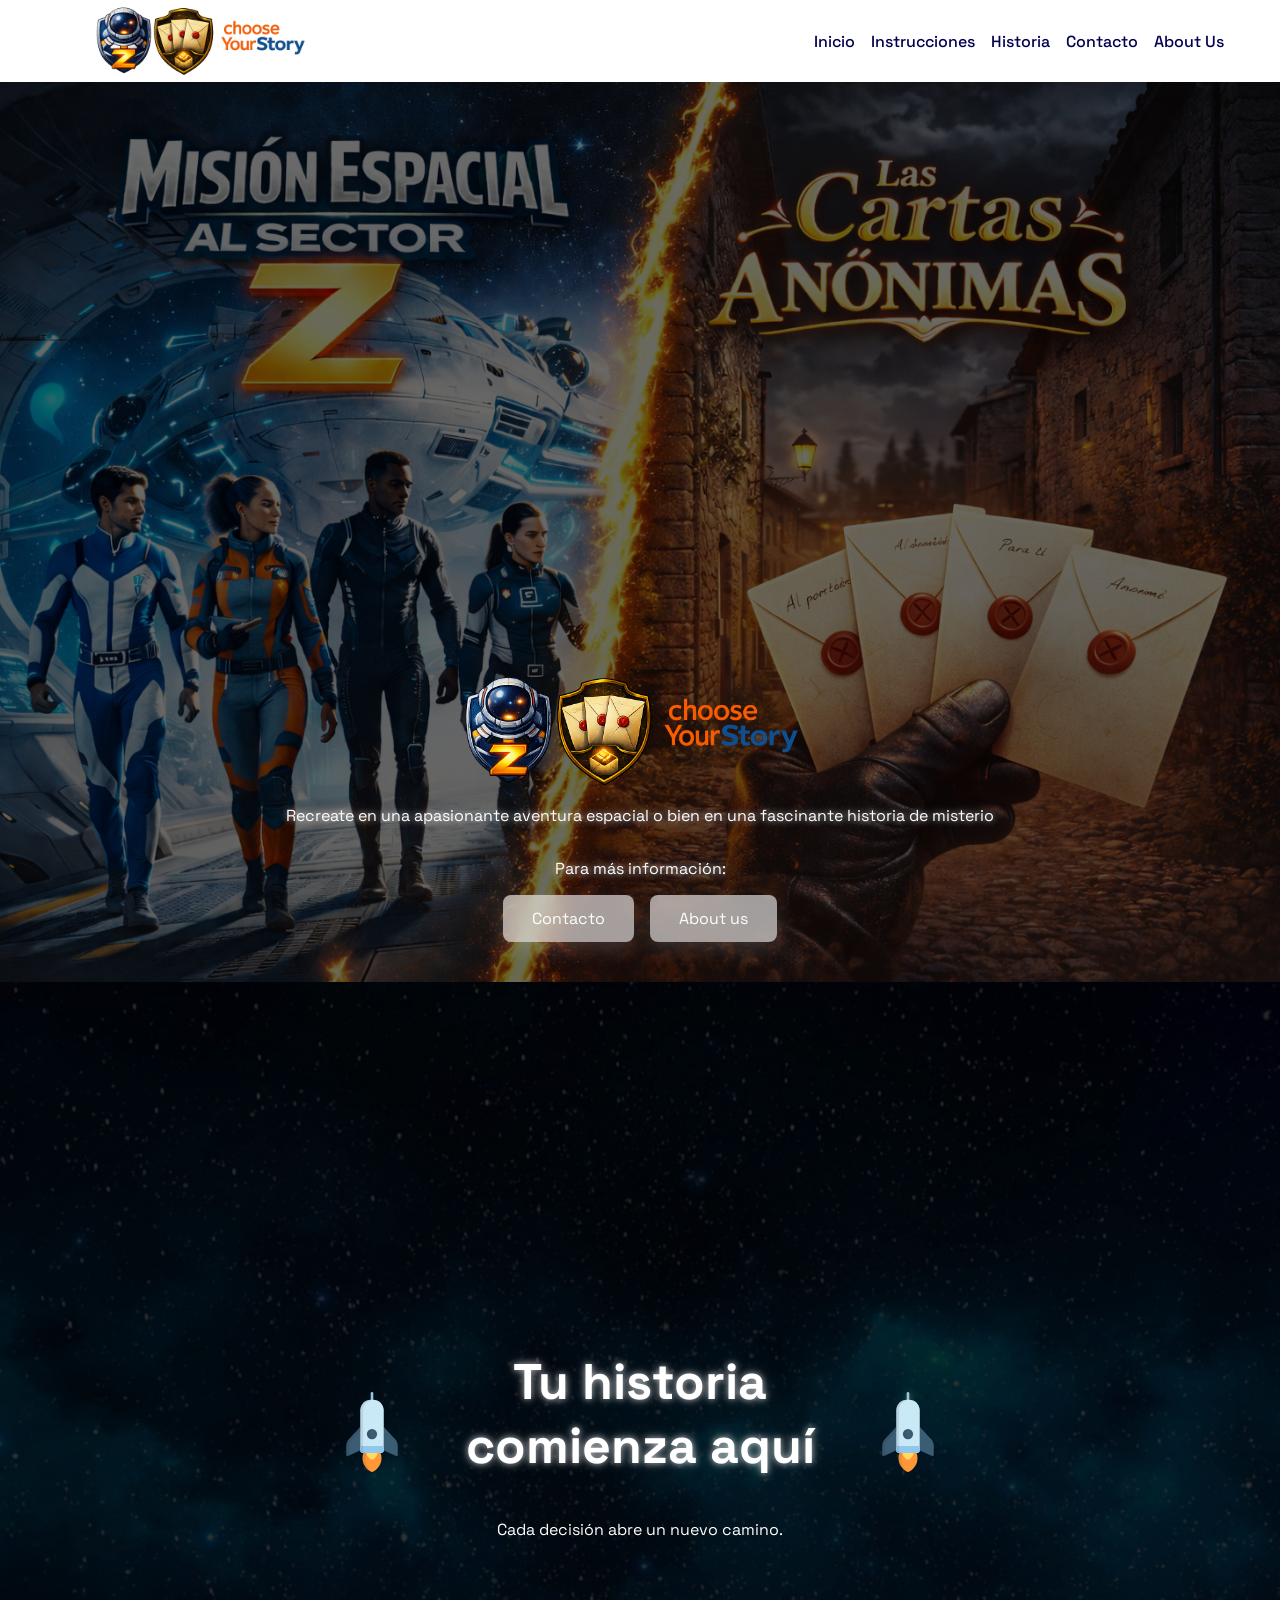
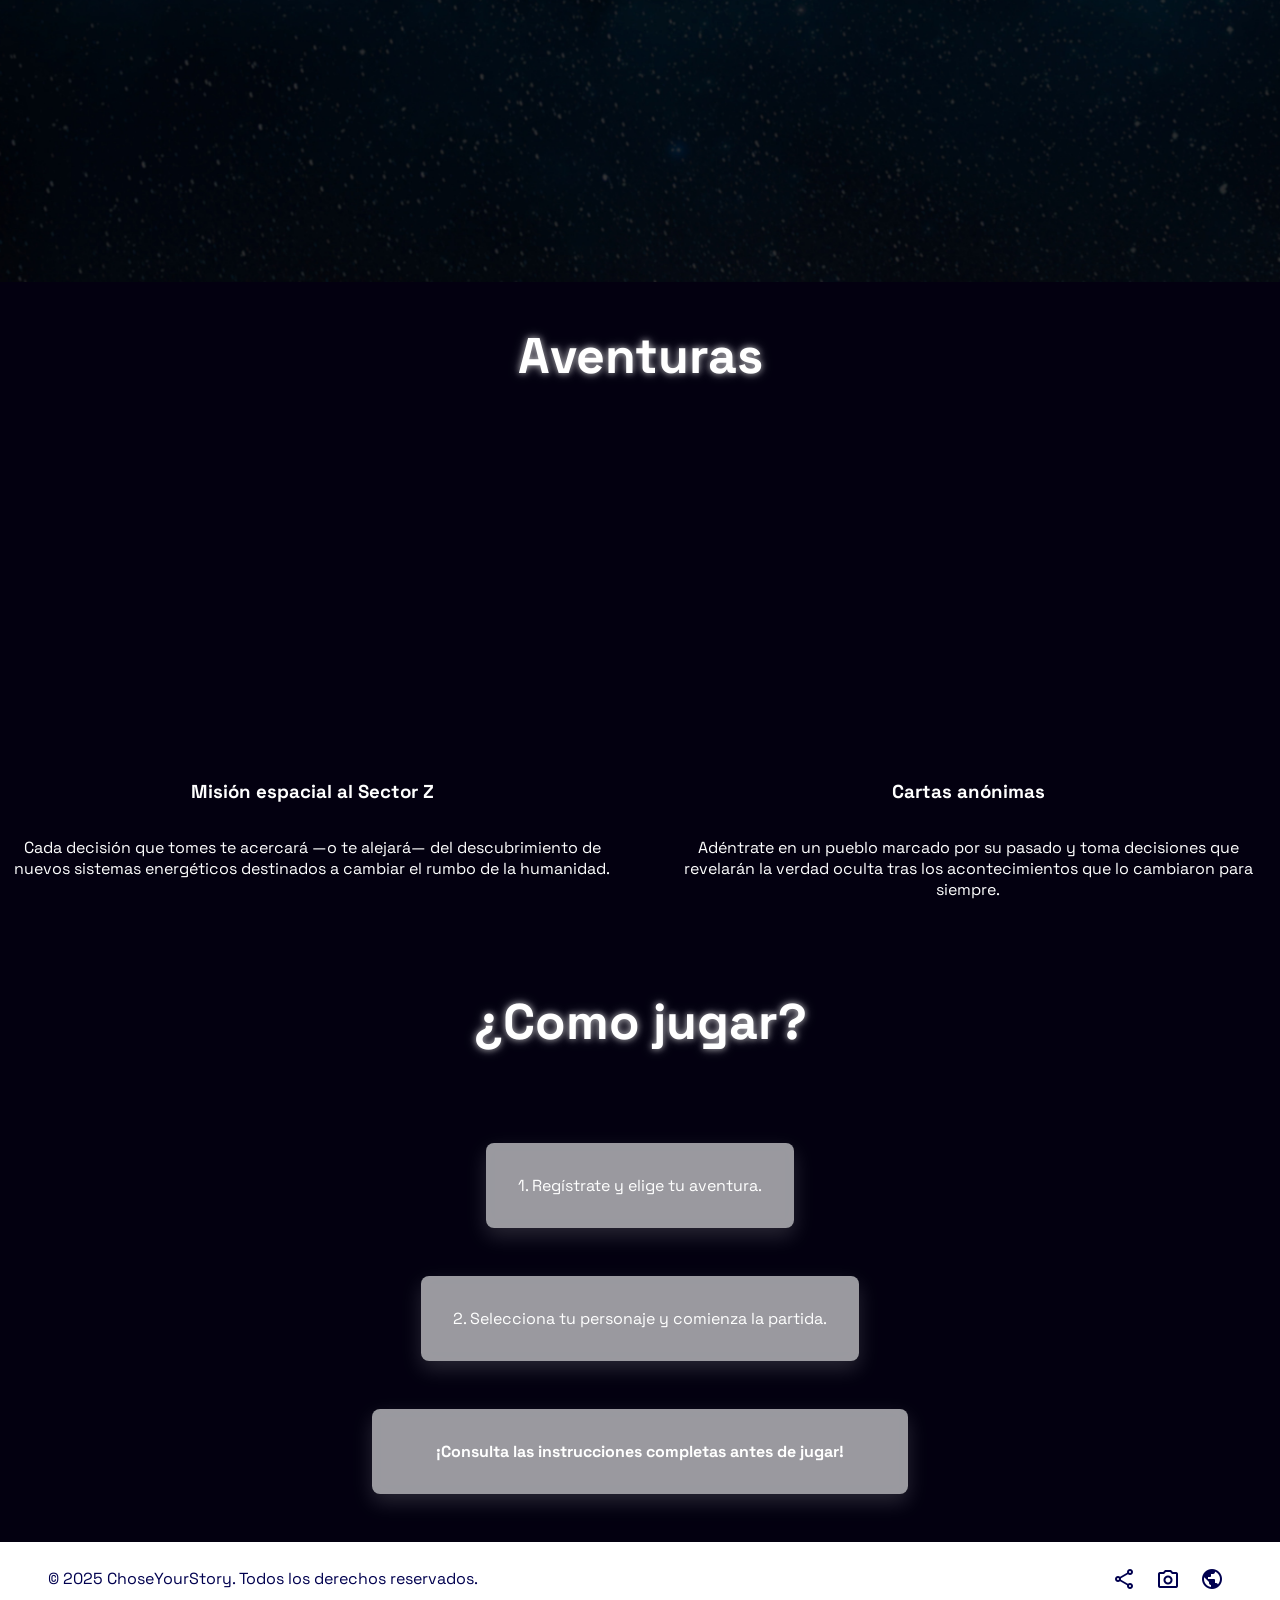
==== commit c5ca3b67: "responsive movil" ====
--- a/M04/Servidor/nodejs_server/public/index.html
+++ b/M04/Servidor/nodejs_server/public/index.html
@@ -3,7 +3,7 @@
 <head>
     <meta charset="UTF-8">
     <meta name="viewport" content="width=device-width, initial-scale=1.0">
-    <title>Document</title>
+    <title>ChoseYourStory</title>
     <link rel="stylesheet" href="style.css">
 
     <link rel="preconnect" href="https://fonts.googleapis.com">
@@ -18,7 +18,7 @@
    <header class="header">
         <div class="contenedor_header">
     
-            <img src="./Assets/Logo.png" alt="" class="logo">
+            <img src="./Assets/Logo.png" alt="" class="logo-header">
        
         <input type="checkbox" id="menu-toggle" class="checkbox-menu">
 
--- a/M04/Servidor/nodejs_server/public/style.css
+++ b/M04/Servidor/nodejs_server/public/style.css
@@ -18,8 +18,7 @@
 
 }
 
-   
-
+ 
 /*---------------------------------------------------------------------*/
 /*                               HEADER                                */
 /*---------------------------------------------------------------------*/
@@ -37,9 +36,8 @@
 
 .contenedor_header {
    
-    max-width: 1200px;
     height: 50px;
-    padding: 1rem;
+    padding: 1rem 3.5rem;
     display: flex;
     align-items: center;
     justify-content: space-between;
@@ -49,6 +47,10 @@
 
 .logo {
     width: 250px;
+    height: auto;
+}
+.logo-header {
+    width: 300px;
     height: auto;
 }
 
@@ -119,9 +121,15 @@
     }
 
     .checkbox-menu:checked + .nav_header {
-        max-height: 300px;
+        max-height: 400px;
     }
-}
+    .logo-header {
+    width: 200px;
+    height: auto;
+}
+
+}  
+
 /*---------------------------------------------------------------------*/
 /*                              footer                                 */
 /*---------------------------------------------------------------------*/
@@ -393,6 +401,129 @@
     transition: transform 0.25s ease,box-shadow 0.25s ease, background 0.25s ease;
     font-weight: bold;
 }
+/* ================================================= */
+/* ============ MODO MÓVIL ============= */
+/* ================================================= */
+
+@media (max-width: 768px) {
+
+  
+  html, body {
+    width: 100%;
+    max-width: 100%;
+    overflow-x: hidden;
+  }
+
+
+  * {
+    box-sizing: border-box;
+    min-width: 0;
+  }
+
+
+  .main {
+    padding: 1.5rem 1rem;
+    text-align: center;
+  }
+
+  .contenedor-main {
+    width: 100%;
+  }
+
+  .contenedor-main img {
+    width: 220px;
+    max-width: 100%;
+  }
+
+  .botones_main {
+    flex-direction: column;
+    width: 100%;
+  }
+
+  .boton-main {
+    width: 100%;
+  }
+
+  /* ---------- SCROLL REVEAL ---------- */
+  .scroll-reveal-nave {
+    height: auto;
+    padding: 2rem 1rem;
+  }
+
+  .escena {
+    position: static;
+    display: flex;
+    flex-direction: column;
+    width: 100%;
+    max-width: 100%;
+    overflow: hidden;
+    gap: 2rem;
+  }
+
+  /* SVG INLINE */
+  svg {
+    width: 100%;
+    max-width: 120px;
+    height: auto ;
+    display: block;
+  }
+
+  .imagen_svg {
+    max-width: 120px;
+    margin: 0 auto;
+  }
+
+  .texto {
+    opacity: 1;
+    transform: none;
+    animation: none;
+    max-width: 100%;
+    text-align: center;
+  }
+
+
+  .contenedor_videos {
+    width: 100%;
+    overflow: hidden;
+  }
+
+  .caja_video {
+    width: 100%;
+    max-width: 100%;
+    overflow: hidden;
+  }
+
+  video {
+    width: 100% ;
+    max-width: 100%;
+    height: auto;
+    display: block;
+  }
+
+ 
+  .como_jugar {
+    width: 100%;
+    padding: 0 1rem;
+  }
+
+  .boton_jugar,
+  .boton_jugar2 {
+    width: 100%;
+    max-width: 100%;
+    padding: 1rem;
+    margin: 0;
+    text-align: center;
+  }
+
+ 
+  section,
+  div {
+    max-width: 100%;
+    overflow-x: hidden;
+  }
+}
+  
+
 /*----------------------------------------------------------------------------------------------- */
 /*                                            HISTORIA                                            */
 /*----------------------------------------------------------------------------------------------- */
@@ -591,6 +722,80 @@
   height: auto;
   object-fit: cover;
 }
+
+/* ================================================= */
+/*                         MÓVIL                     */
+/* ================================================= */
+
+@media (max-width: 768px) {
+
+
+  .carrusel {
+    height: auto;
+    overflow: visible;
+  }
+
+  .contenedor-diapositivas {
+    display: block;         
+    transform: none ;
+  }
+
+  .carrusel input,
+  .navegacion {
+    display: none;
+  }
+
+ 
+  .diapositiva,
+  .diapositiva2,
+  .diapositiva3 {
+    width: 100%;
+    min-width: 100%;
+
+    display: flex;
+    flex-direction: column !important;  /*con esto anulamos el reverse de flex que hay */
+    align-items: center;
+    justify-content: center;
+    gap: 1.5rem;
+
+    padding: 2rem 1rem;
+    box-sizing: border-box;
+  }
+
+  /* ---------- IMÁGENES ---------- */
+  .diapositiva img,
+  .diapositiva2 img,
+  .diapositiva3 img {
+    width: 70%;
+    max-width: 220px;
+    height: auto;
+  }
+
+  /* ---------- TEXTO ---------- */
+  .texto-carrusel,
+  .escenas-juego {
+    width: 100%;
+    padding: 1.2rem 1rem;
+    font-size: 0.95rem;
+    text-align: center;
+    background: rgba(0,0,0,0.6);
+    box-sizing: border-box;
+  }
+
+  /* ---------- TÍTULOS ---------- */
+  .Personajes h1,
+  .paisajes-espacio h1 {
+    font-size: 1.9rem;
+    letter-spacing: 2px;
+    text-align: center;
+  }
+
+  .Personajes,
+  .paisajes-espacio {
+    padding: 1.5rem 1rem;
+  }
+}
+
 
 /*----------------------------------------------------------------------------------------------- */
 /*                                            INSTRUCCIONES                                       */
@@ -777,12 +982,89 @@
     opacity: 1;
 }
 
-
+/* ================================================= */
+/*                VERSIÓN MÓVIL                      */
+/* ================================================= */
 @media (max-width: 768px) {
-    .tarjeta-mecanica {
-        width: 100%;
-    }
-}
+
+  /* ---------- CONTENEDORES ---------- */
+  .instrucciones,
+  .mecanica-juego1 {
+    padding: 0 1rem;          
+  }
+
+  /* ---------- TÍTULOS ---------- */
+  .introduccion-instrucciones h1,
+  .mecanica-juego1 h1 {
+    font-size: 1.9rem;            
+    letter-spacing: 2px;          
+    padding: 2rem 0;
+    text-align: center;
+  }
+
+  .imagenes-texto h3,
+  .mecanica-juego1 h3 {
+    font-size: 1.2rem;
+  }
+
+  /* ---------- INTRODUCCIÓN ---------- */
+  .imagenes-contenedor-instrucciones {
+    flex-direction: column;       
+    align-items: center;
+  }
+
+  .imagen-instruccion {
+    max-width: 100%;
+  }
+
+  /* ---------- COMO JUGAR ---------- */
+  .imagenes-texto-jugar {
+    flex-direction: column;      
+    gap: 1rem;
+  }
+
+  .imagenes-contenedor-jugar {
+    padding: 1rem 0;
+  }
+
+  .imagenes-jugar {
+    max-width: 100%;
+  }
+
+  .imagenes-jugar img {
+    max-height: 180px;             
+  }
+
+  .texto-jugar {
+    padding: 1rem;
+    font-size: 0.95rem;
+    text-align: center;
+  }
+
+  /* ---------- MECÁNICAS ---------- */
+  .contenedor-mecanica {
+    flex-direction: column;      
+    gap: 2rem;
+  }
+
+  .tarjeta-mecanica {
+    width: 100%;
+  }
+
+  .imagen-mecanica {
+    max-width: 100%;
+  }
+
+  .imagen-mecanica img {
+    height: 200px;                
+  }
+
+  .overlay {
+    font-size: 0.9rem;
+    padding: 1rem;
+  }
+}
+
 
 
 
@@ -1093,3 +1375,45 @@
     height: 100%;
 }
 
+/* ================================================= */
+/*                          MÓVIL                    */
+/* ================================================= */
+@media (max-width: 768px) {
+
+  .about {
+    padding: 2rem 1rem;      
+    background-position: center top;
+  }
+
+  .team h2,
+  .promo h2 {
+    font-size: 2rem;         
+    letter-spacing: 1.5px;    
+    margin-bottom: 2rem;
+    text-align: center;
+  }
+
+  .team p {
+    font-size: 0.95rem;
+    line-height: 1.5;
+    text-align: center;
+  }
+
+
+  .team ul {
+    padding-left: 1rem;      
+  }
+
+  .team li {
+    font-size: 0.95rem;       
+    padding: 0.3rem 0;
+  }
+
+
+  .video {
+    margin: 2rem 0;
+    border-radius: 10px;
+  }
+}
+
+
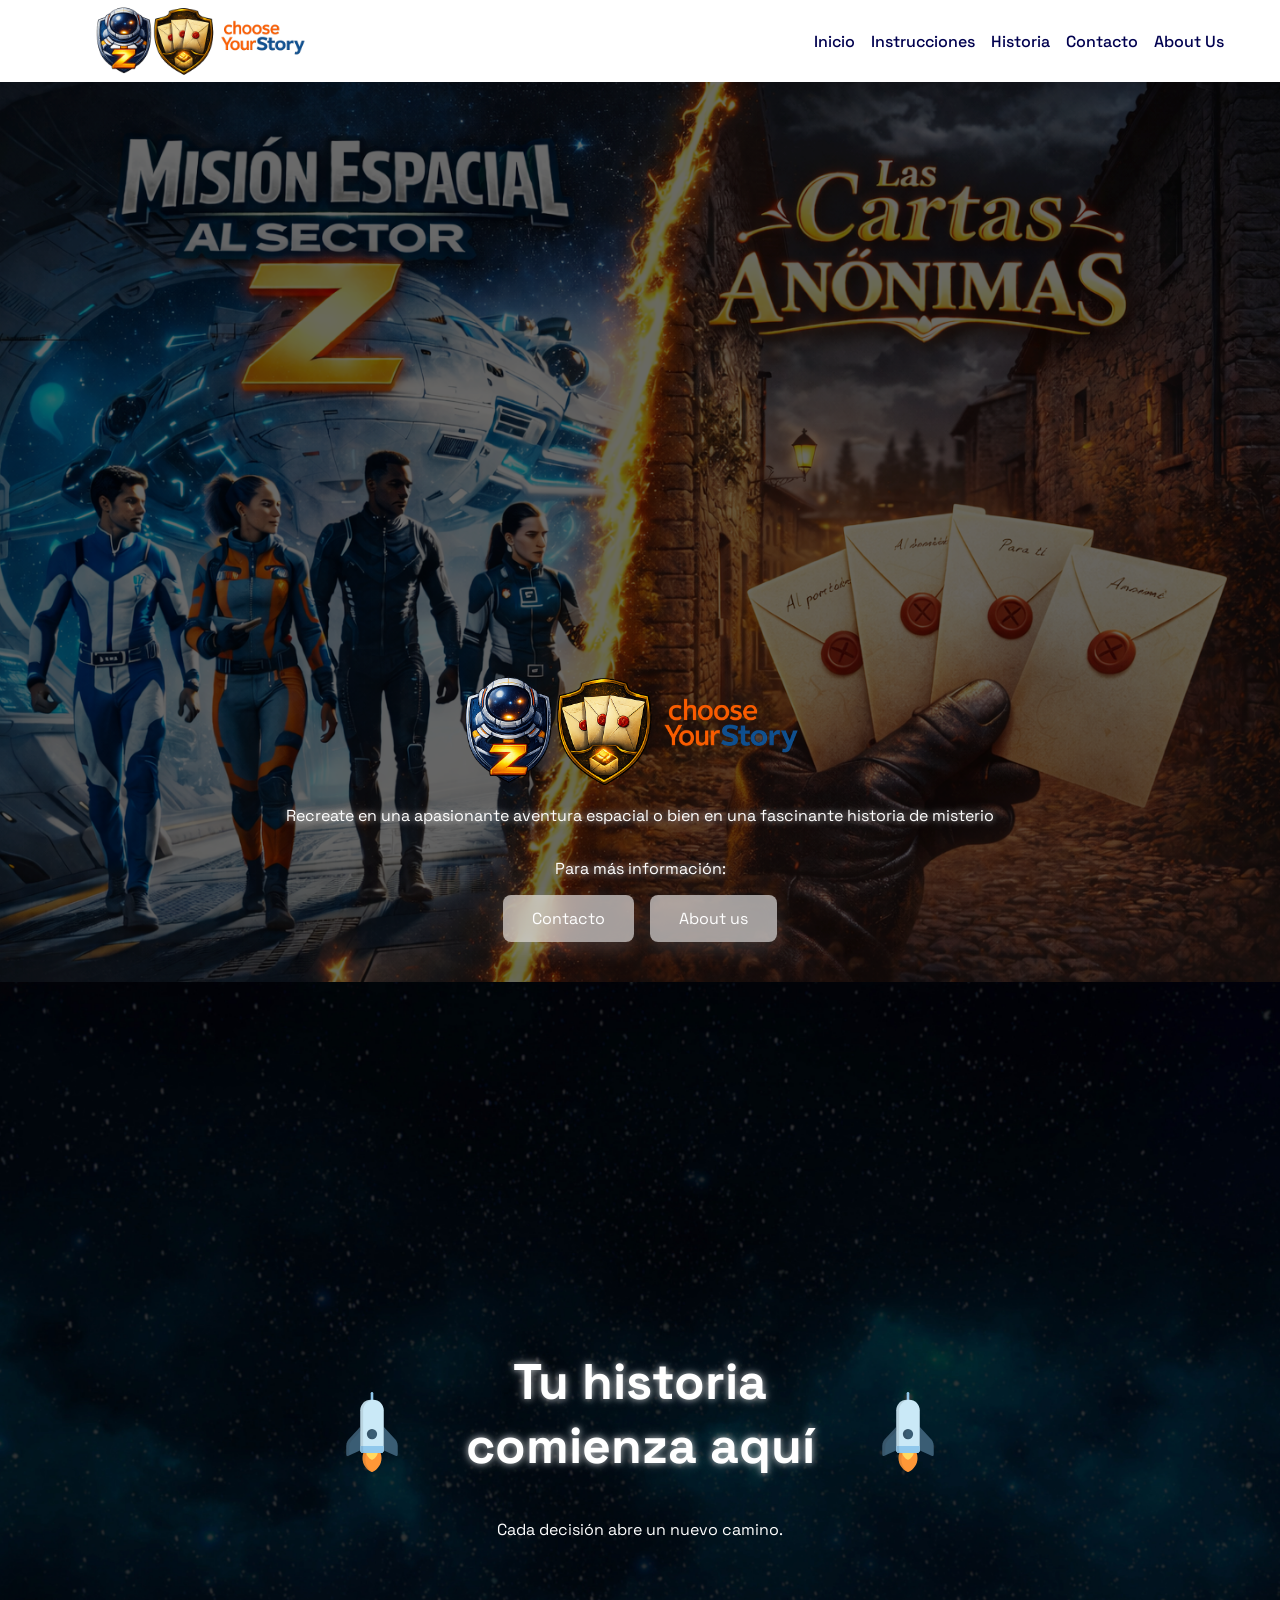
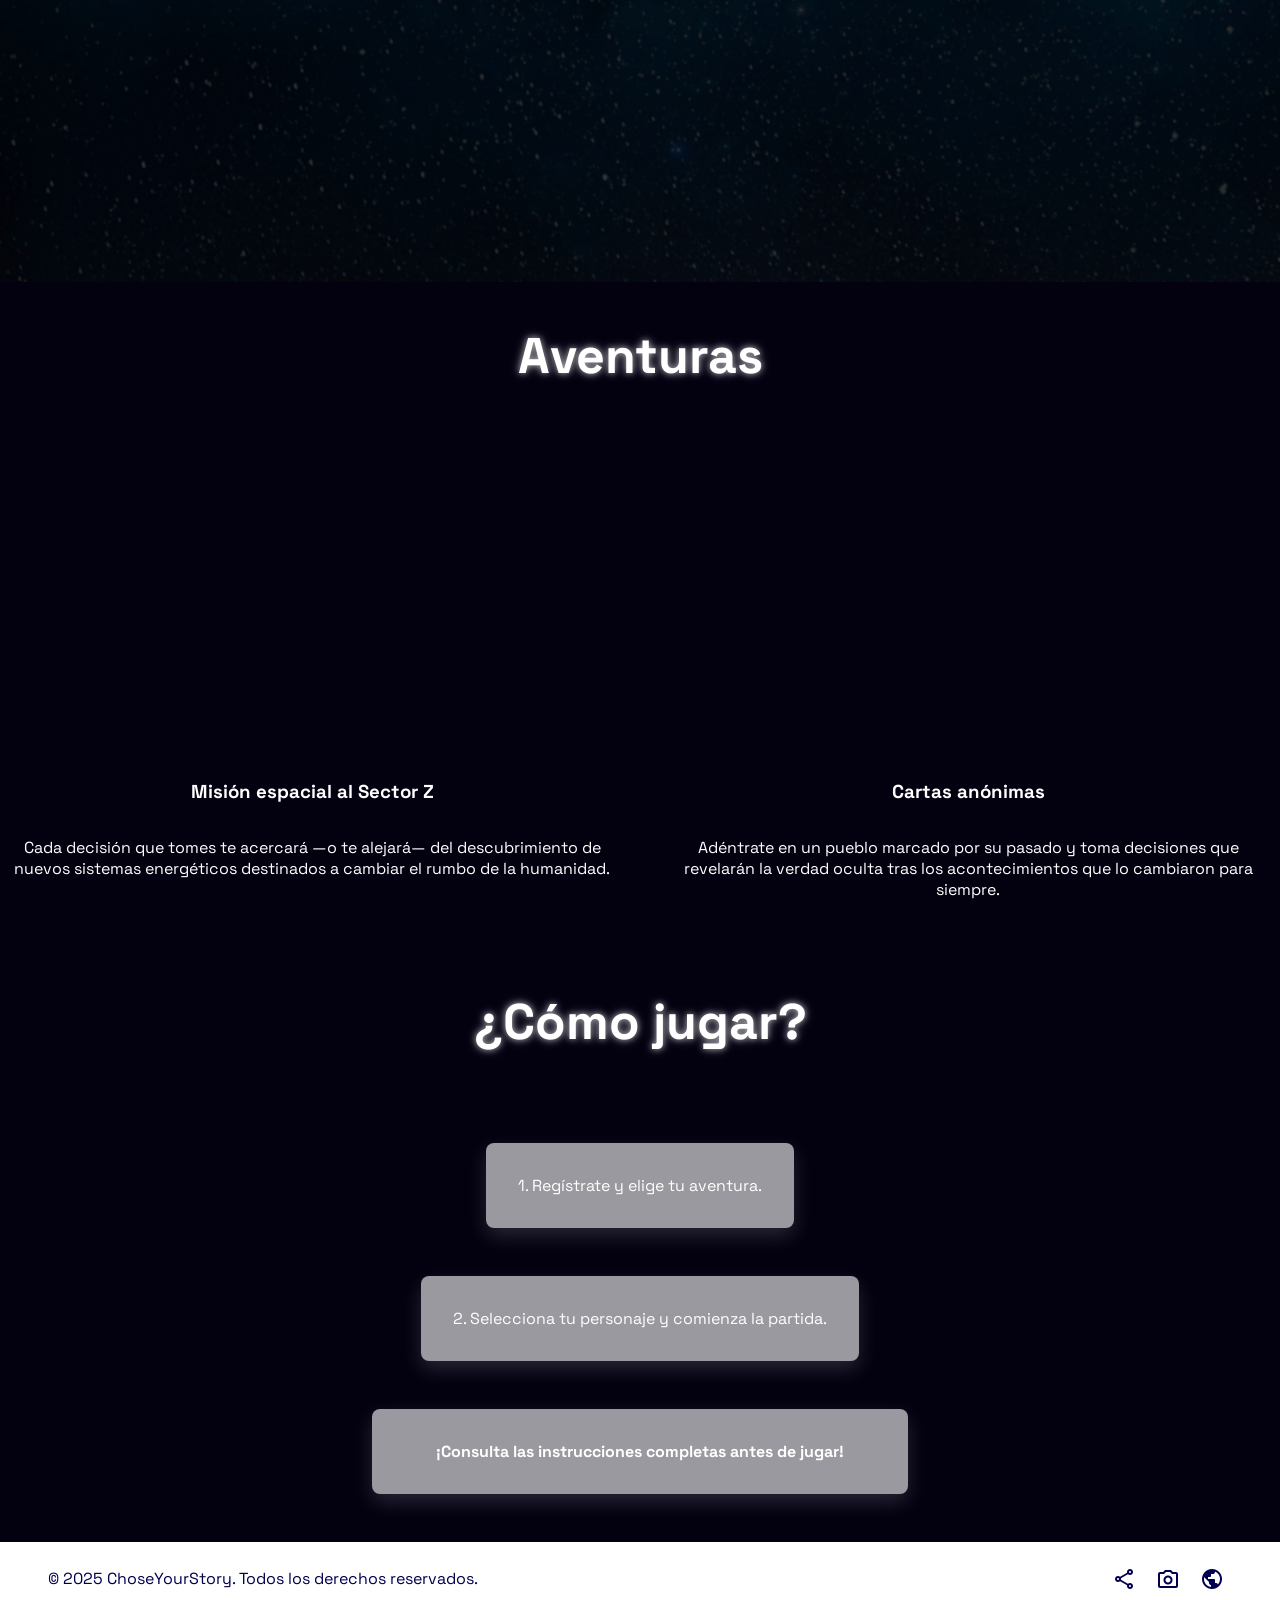
==== commit 90ae4709: "modificaciones" ====
--- a/M04/Servidor/nodejs_server/public/index.html
+++ b/M04/Servidor/nodejs_server/public/index.html
@@ -159,7 +159,7 @@
                 </div>
             </div>
             <div class="como_jugar" >
-                <h1>¿Como jugar?</h1>
+                <h1>¿Cómo jugar?</h1>
                 <div class="boton_jugar">
                     <p>1. Regístrate y elige tu aventura.</p>
                 </div>
--- a/M04/Servidor/nodejs_server/public/style.css
+++ b/M04/Servidor/nodejs_server/public/style.css
@@ -249,7 +249,7 @@
 
 .escena {
     position: sticky;
-    top: 35vh;
+    
 
     display: flex;
     align-items: center;
